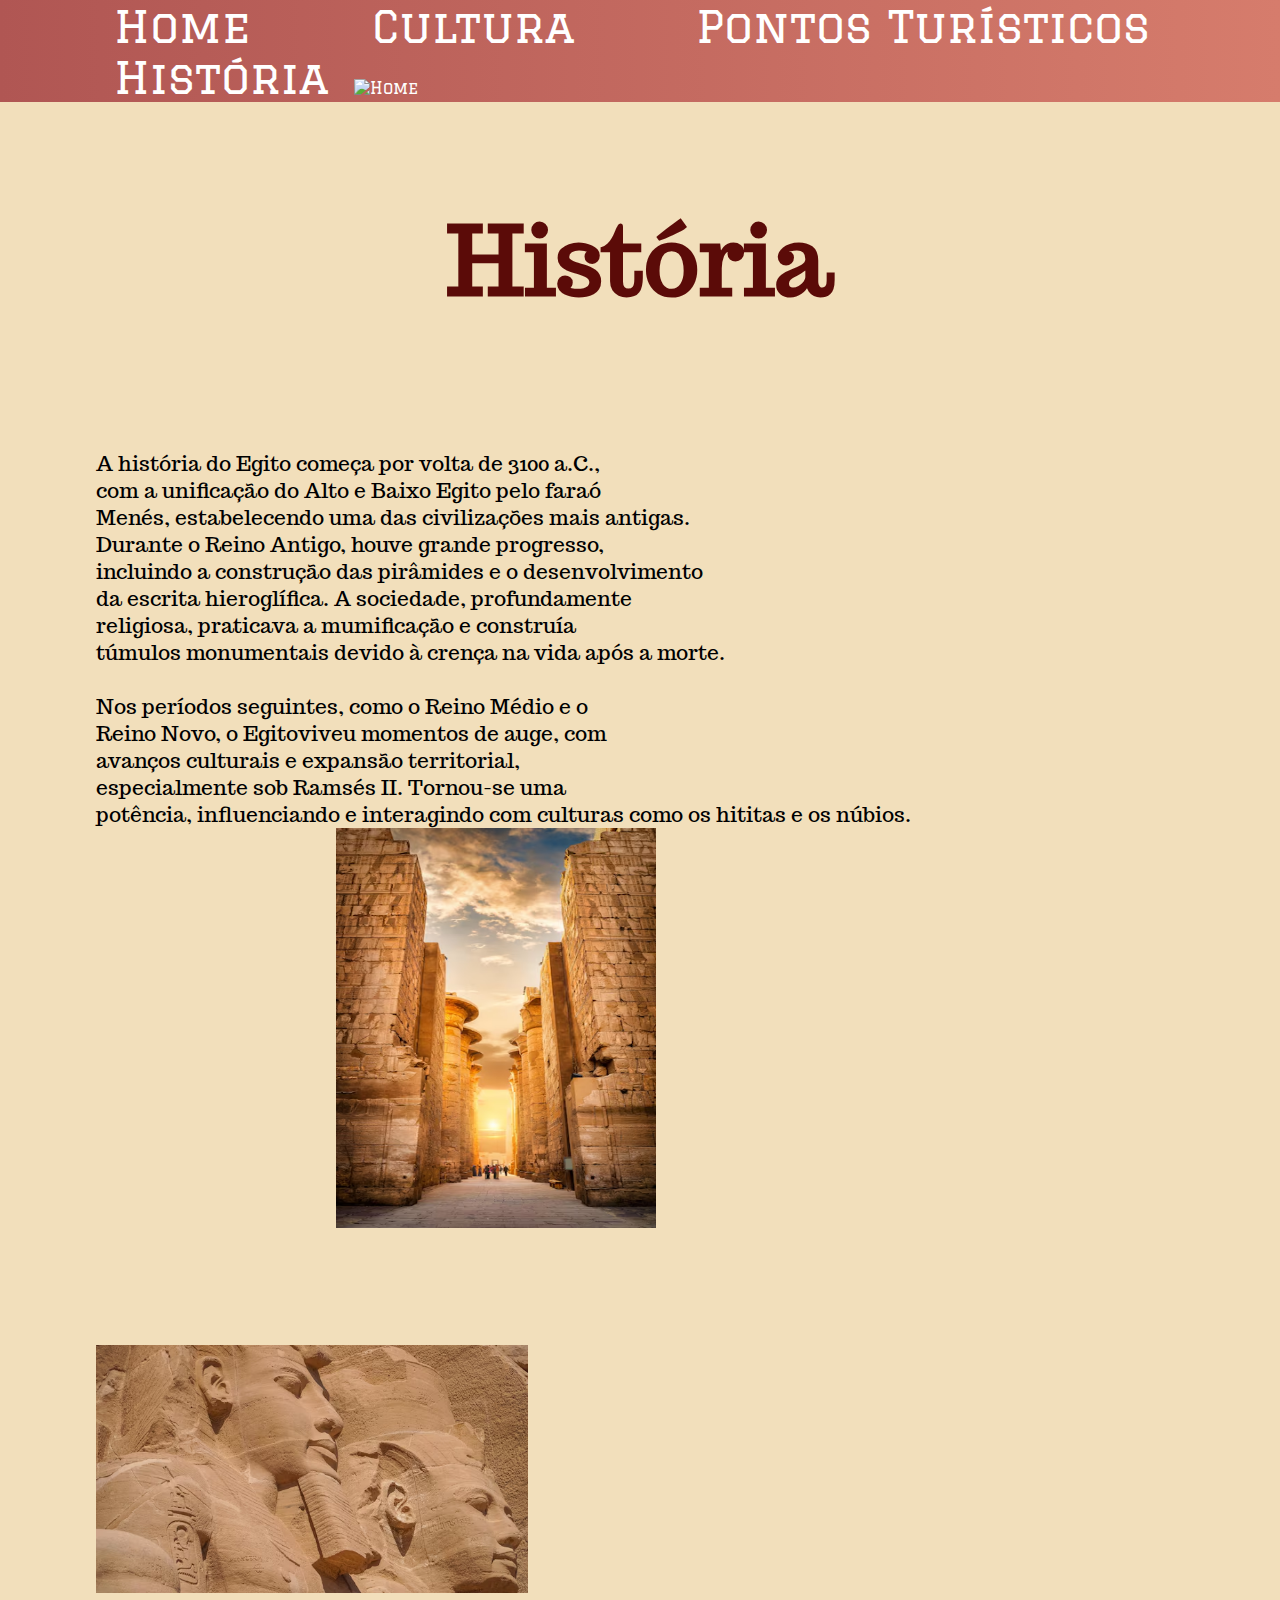
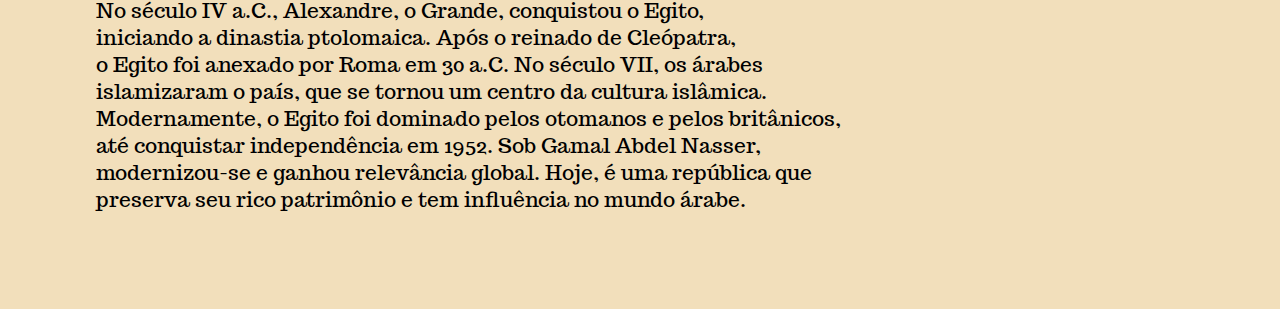
==== egito/historia.html @ 061e05ac "sexto commit - historia finalizada" ====
<!DOCTYPE html>
<html lang="pt-BR">
<head>
    <meta charset="UTF-8">
    <meta name="viewport" content="width=device-width, initial-scale=1.0">
    <title>História</title>
    <link rel="stylesheet" href="historia.css">

    <link rel="preconnect" href="https://fonts.googleapis.com">
    <link rel="preconnect" href="https://fonts.gstatic.com" crossorigin>
    <link href="https://fonts.googleapis.com/css2?family=Graduate&family=Merriweather:ital,wght@0,300;0,400;0,700;0,900;1,300;1,400;1,700;1,900&display=swap" rel="stylesheet">
    
    <link rel="preconnect" href="https://fonts.googleapis.com">
    <link rel="preconnect" href="https://fonts.gstatic.com" crossorigin>
    <link href="https://fonts.googleapis.com/css2?family=Anton&display=swap" rel="stylesheet">

    <link rel="preconnect" href="https://fonts.googleapis.com">
    <link rel="preconnect" href="https://fonts.gstatic.com" crossorigin>
    <link href="https://fonts.googleapis.com/css2?family=Trocchi&display=swap" rel="stylesheet">
</head>
<body>
    <div class="links">
        <nav>
            <ul>
                <div class="nav">
                    <li><a href="../index.html">Home</a></li>
                </div>
                <div class="nav">
                    <li><a href="../egito/cultura.html">Cultura</a></li>                
                </div>
                <div class="nav">
                    <li><a  href="../egito/pontos.html">Pontos Turísticos</a></li>
                </div>
                <div class="nav">
                    <li><a href="../egito/historia.html" >História</a></li>
                </div>
                <div class="img">
                    <li><a href="../index.html"><img src="/img-home/home.png" alt="Home"></a></li>
                </div>
            </ul>
        </nav>
    </div>

    <div class="main">
        
        <h1>História</h1>

        <div class="principal">
            <p>A história do Egito começa por volta de 3100 a.C.,<br>
                com a unificação do Alto e Baixo Egito pelo faraó <br>
                Menés, estabelecendo uma das civilizações mais antigas.<br>
                Durante o Reino Antigo, houve grande progresso, <br>
                incluindo a construção das pirâmides e o desenvolvimento<br>
                da escrita hieroglífica. A sociedade, profundamente<br>
                religiosa, praticava a mumificação e construía <br>
                túmulos monumentais devido à crença na vida após a morte.<br><br>
        
                Nos períodos seguintes, como o Reino Médio e o <br>
                Reino Novo, o Egitoviveu momentos de auge, com <br>
                avanços culturais e expansão territorial,<br>
                especialmente sob Ramsés II. Tornou-se uma <br>
                potência, influenciando e interagindo com culturas como os hititas e os núbios.</p>
            <img src="../img-egito/Templo.avif" alt="Templo">
        </div>
        
        <div class="sub-principal">
            <img src="../img-egito/Khnum e Esna.avif" alt="Estatuas de Khnum e Esna">
            <p>No século IV a.C., Alexandre, o Grande, conquistou o Egito,<br>
                iniciando a dinastia ptolomaica. Após o reinado de Cleópatra,<br>
                o Egito foi anexado por Roma em 30 a.C. No século VII, os árabes<br>
                islamizaram o país, que se tornou um centro da cultura islâmica.<br>
                Modernamente, o Egito foi dominado pelos otomanos e pelos britânicos,<br>
                até conquistar independência em 1952. Sob Gamal Abdel Nasser,<br>
                modernizou-se e ganhou relevância global. Hoje, é uma república que<br>
                preserva seu rico patrimônio e tem influência no mundo árabe.        
            </p>
        </div>
    </div>
</body>
</html>
---- egito/historia.css ----
@import "/global/cultandhist.css";

h1{
    font-size: 5.944rem;
    font-family: "Trocchi", serif;
    justify-content: center;
    display: flex;
    padding: 6rem;
    margin-bottom: 2rem;
    color: var(--wine);
}

.main{
    background: var(--dutch-white);
}

.principal{
    font-size: 1.300rem;
    margin-top: 2rem;
    margin-bottom: 2rem;
    margin-inline: 6rem;
}

.principal p{
    display: inline-block;
}

.principal img{
    margin-left: 15rem;
    display: inline-block;
    height: 25rem;
    width: 20rem;
}

.sub-princial{
    font-family: "Trocchi", serif;
    font-size: 1.2rem;
    margin-inline: 4rem;
    margin-bottom: 6rem;
    align-items: center;
    display: inline-block;
}

.sub-principal p{
    font-size: 1.300rem;
    display: inline-block;
    margin-inline: 6rem;
    margin-bottom: 6rem;
}

.sub-principal img{
    margin-left: 6rem;
    margin-right: 7.789rem;
    margin-top: 5rem;
    display: inline-block;
    height: 15.5rem;
    width: 27rem;
}
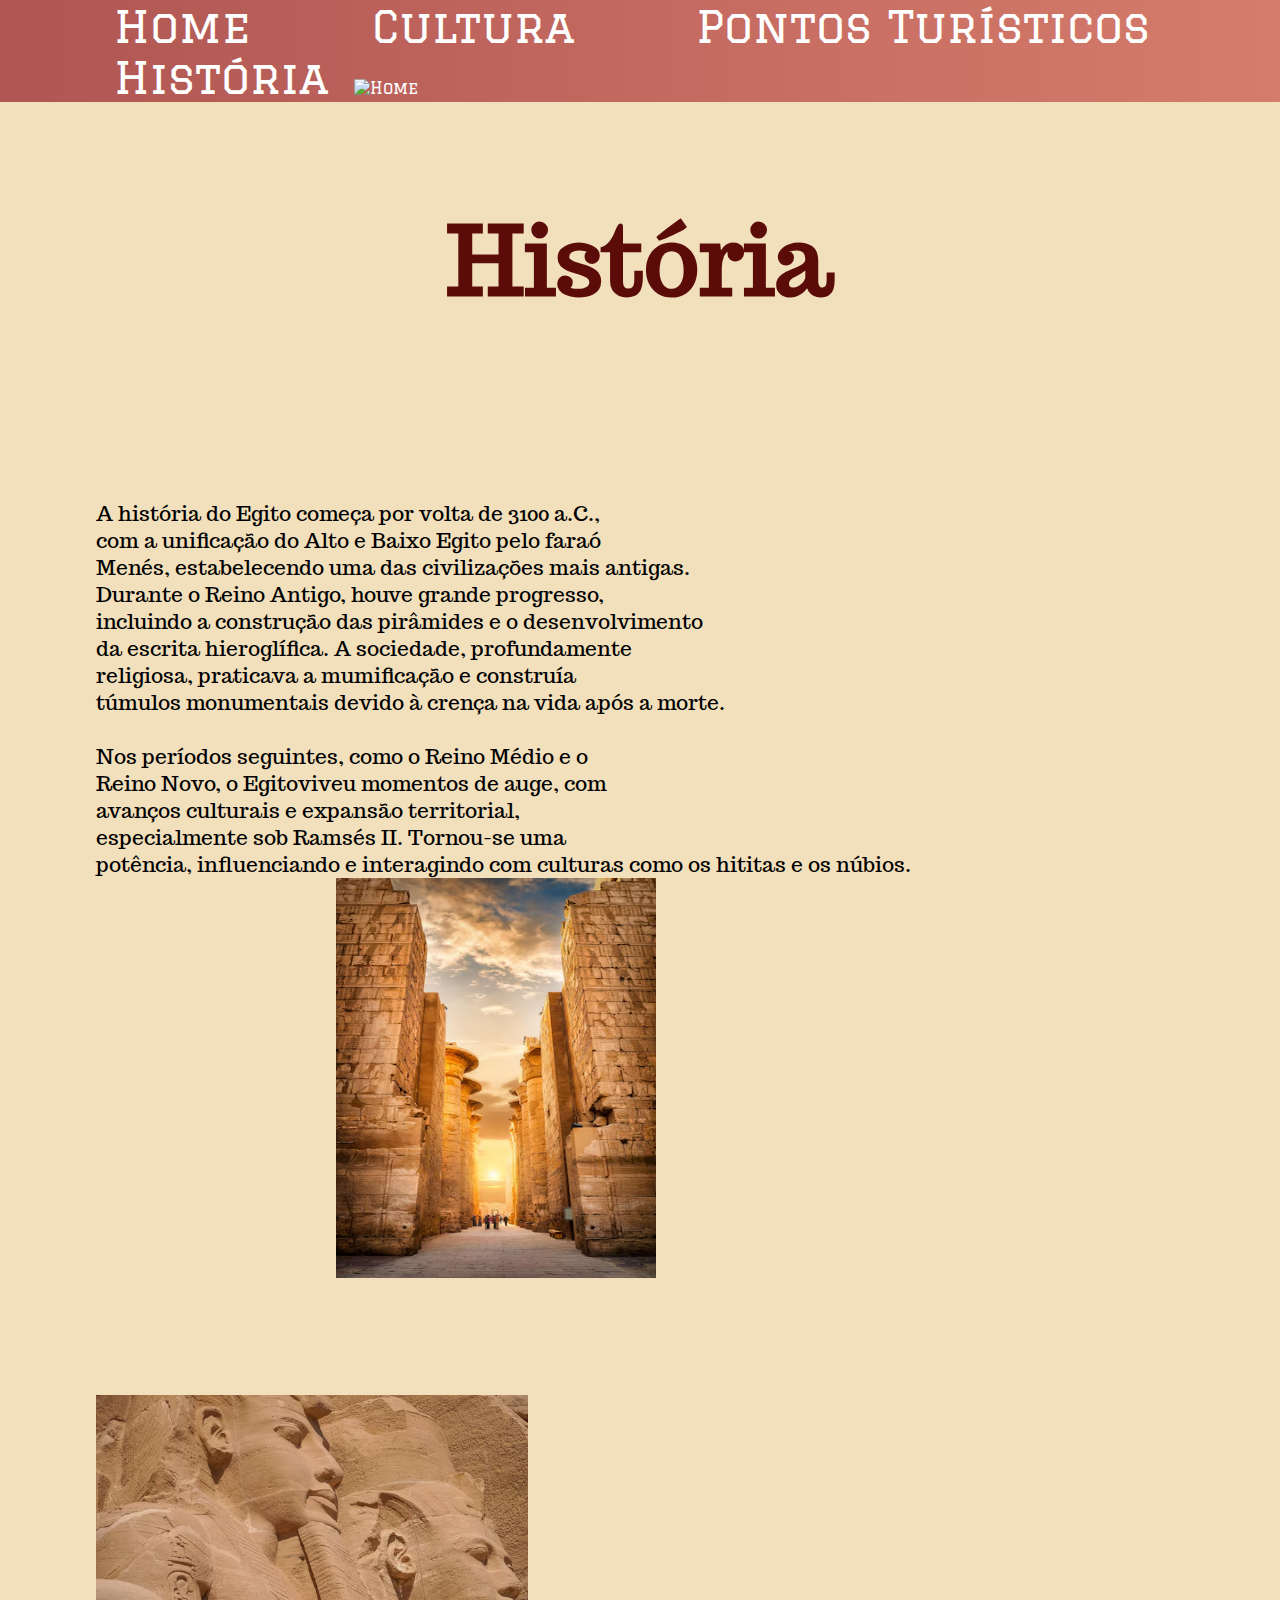
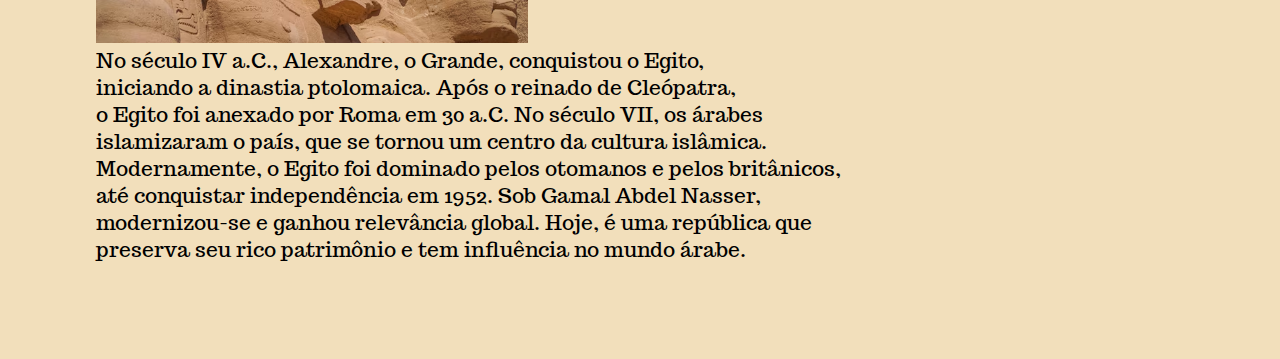
==== commit 8775ca41: "e lá vai commit" ====
--- a/egito/historia.html
+++ b/egito/historia.html
@@ -42,9 +42,10 @@
     </div>
 
     <div class="main">
-        
+        <div>
         <h1>História</h1>
-
+        <img src="" alt="">
+        </div>
         <div class="principal">
             <p>A história do Egito começa por volta de 3100 a.C.,<br>
                 com a unificação do Alto e Baixo Egito pelo faraó <br>
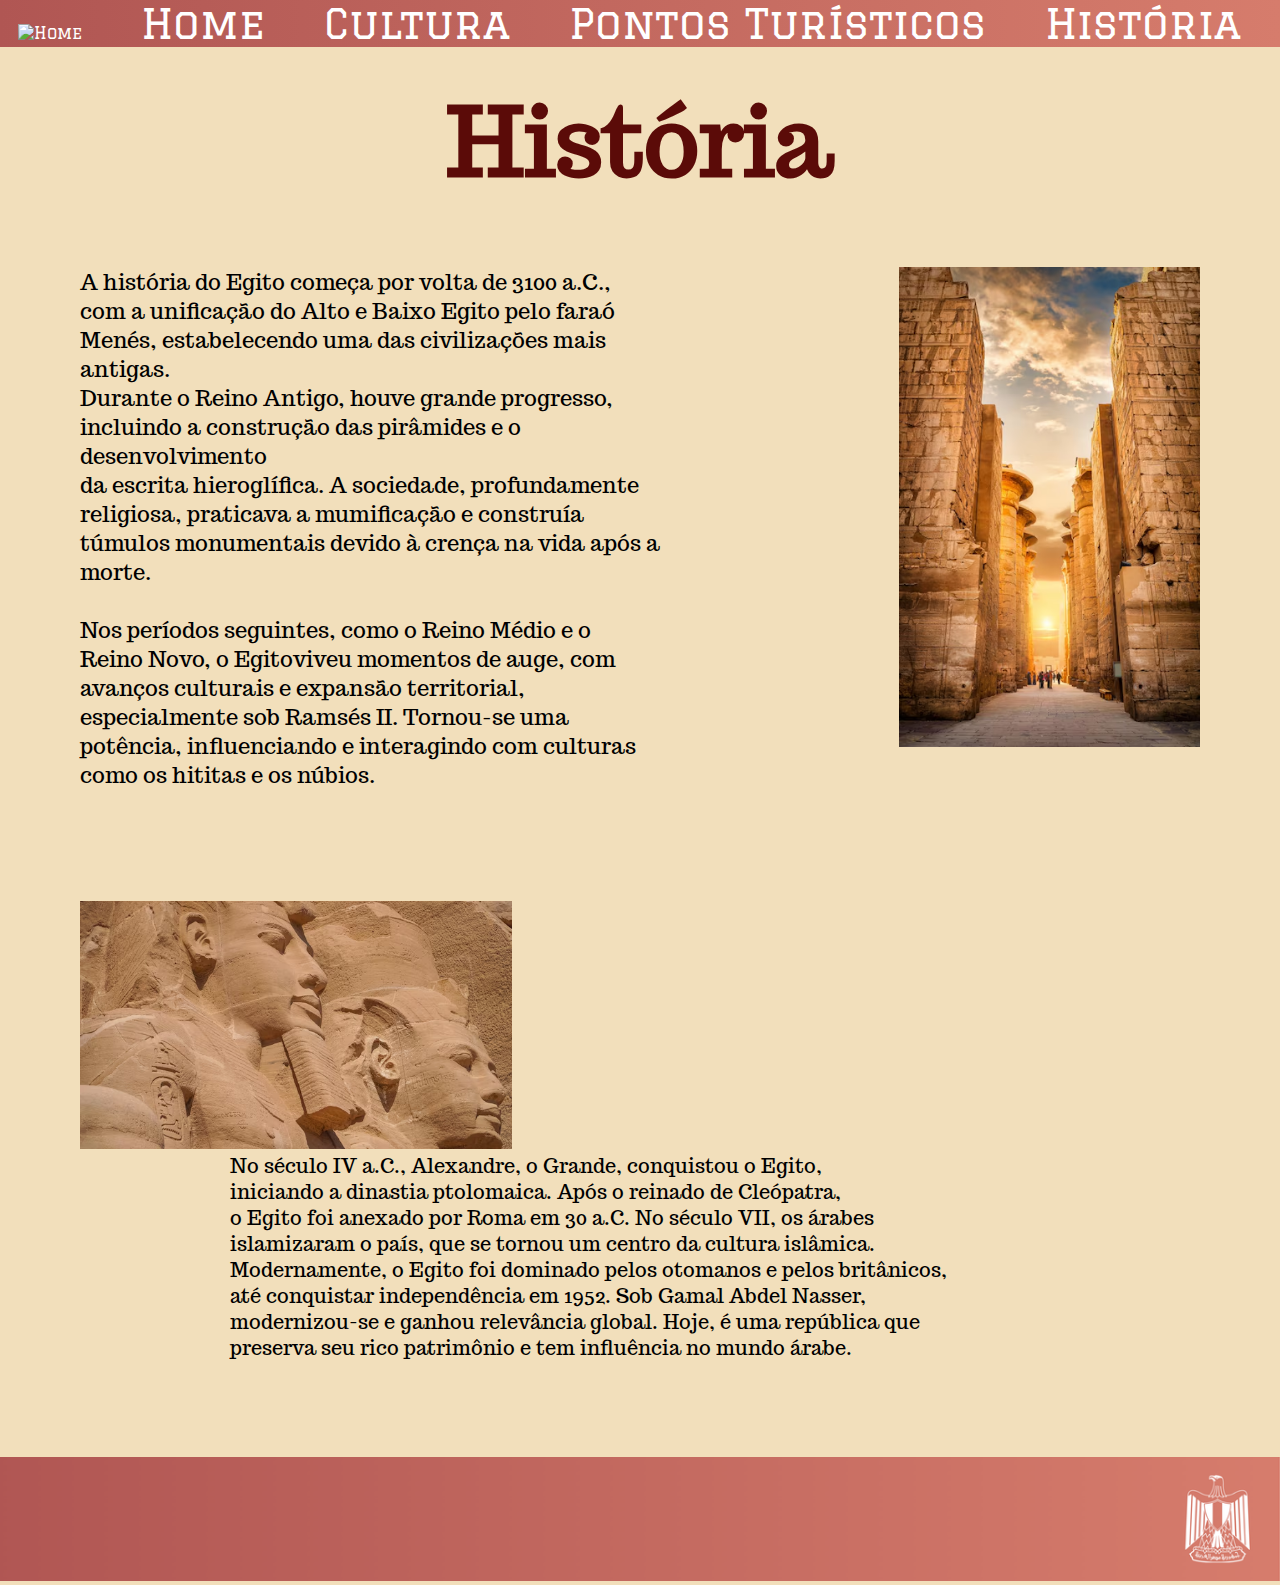
==== commit 8c616920: "eu n aguento mais" ====
--- a/egito/historia.html
+++ b/egito/historia.html
@@ -22,6 +22,9 @@
     <div class="links">
         <nav>
             <ul>
+                <div class="img">
+                    <li><a href="../index.html"><img src="/img-home/home.png" alt="Home"></a></li>
+                </div>
                 <div class="nav">
                     <li><a href="../index.html">Home</a></li>
                 </div>
@@ -34,18 +37,14 @@
                 <div class="nav">
                     <li><a href="../egito/historia.html" >História</a></li>
                 </div>
-                <div class="img">
-                    <li><a href="../index.html"><img src="/img-home/home.png" alt="Home"></a></li>
-                </div>
             </ul>
         </nav>
     </div>
 
     <div class="main">
-        <div>
+        
         <h1>História</h1>
-        <img src="" alt="">
-        </div>
+
         <div class="principal">
             <p>A história do Egito começa por volta de 3100 a.C.,<br>
                 com a unificação do Alto e Baixo Egito pelo faraó <br>
@@ -64,7 +63,7 @@
             <img src="../img-egito/Templo.avif" alt="Templo">
         </div>
         
-        <div class="sub-principal">
+        <div class="sub_principal">
             <img src="../img-egito/Khnum e Esna.avif" alt="Estatuas de Khnum e Esna">
             <p>No século IV a.C., Alexandre, o Grande, conquistou o Egito,<br>
                 iniciando a dinastia ptolomaica. Após o reinado de Cleópatra,<br>
@@ -76,6 +75,7 @@
                 preserva seu rico patrimônio e tem influência no mundo árabe.        
             </p>
         </div>
+    <img id="rodape" src="../img-egito/Rodape.png" alt="Rodape">
     </div>
 </body>
 </html>--- a/egito/historia.css
+++ b/egito/historia.css
@@ -5,8 +5,7 @@
     font-family: "Trocchi", serif;
     justify-content: center;
     display: flex;
-    padding: 6rem;
-    margin-bottom: 2rem;
+    padding: 2rem;
     color: var(--wine);
 }
 
@@ -15,10 +14,12 @@
 }
 
 .principal{
-    font-size: 1.300rem;
+    font-size: 1.4rem;
     margin-top: 2rem;
     margin-bottom: 2rem;
-    margin-inline: 6rem;
+    margin-inline: 5rem;
+    display: flex;
+    gap: 20%;
 }
 
 .principal p{
@@ -26,33 +27,29 @@
 }
 
 .principal img{
-    margin-left: 15rem;
     display: inline-block;
-    height: 25rem;
+    height: 30rem;
     width: 20rem;
 }
 
-.sub-princial{
+.sub_princial{
     font-family: "Trocchi", serif;
-    font-size: 1.2rem;
-    margin-inline: 4rem;
+    font-size: 1.25rem;
+    margin-inline: 5rem;
     margin-bottom: 6rem;
     align-items: center;
-    display: inline-block;
 }
 
-.sub-principal p{
-    font-size: 1.300rem;
+.sub_principal p{
     display: inline-block;
-    margin-inline: 6rem;
+    font-size: 1.25rem;
     margin-bottom: 6rem;
+    margin-left: 18%;
 }
 
-.sub-principal img{
-    margin-left: 6rem;
-    margin-right: 7.789rem;
+.sub_principal img{
+    margin-left: 5rem;
     margin-top: 5rem;
-    display: inline-block;
     height: 15.5rem;
     width: 27rem;
 }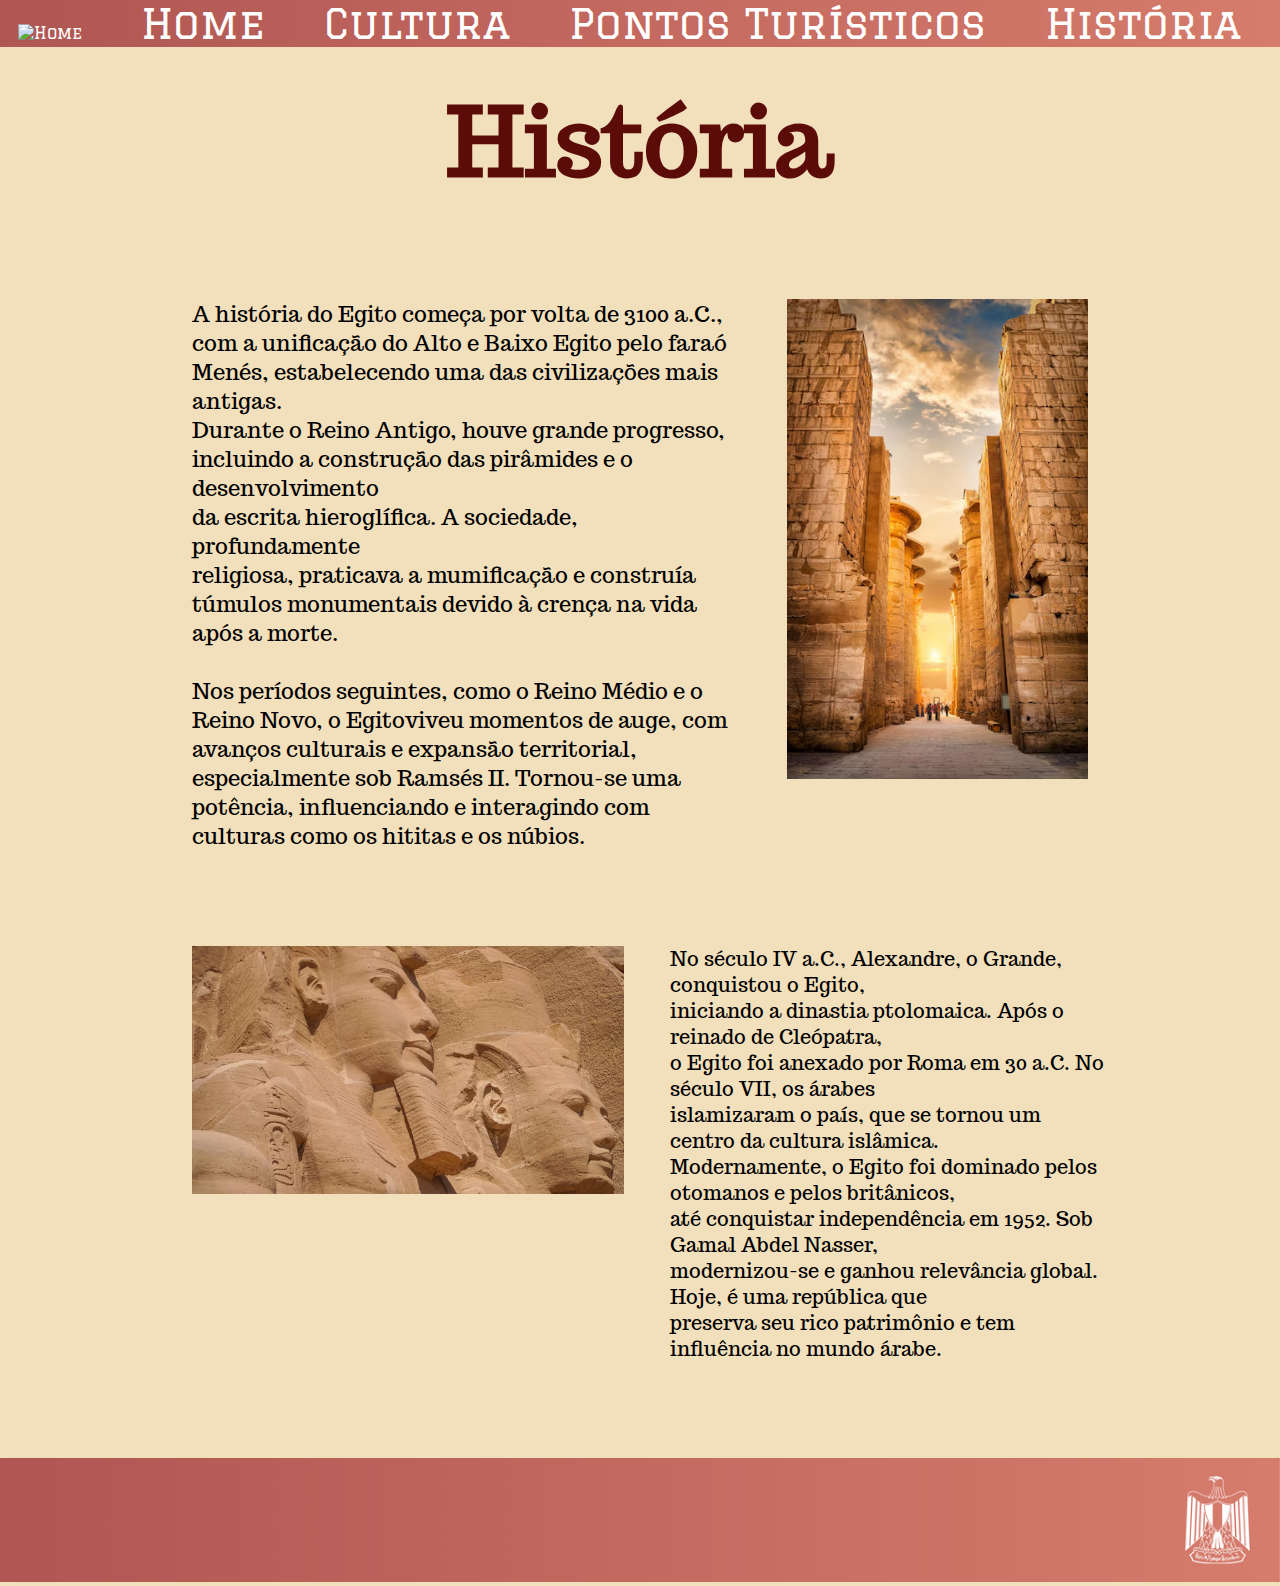
==== commit 30be5cc7: "finished(eu espero)" ====
--- a/egito/historia.html
+++ b/egito/historia.html
@@ -59,7 +59,8 @@
                 Reino Novo, o Egitoviveu momentos de auge, com <br>
                 avanços culturais e expansão territorial,<br>
                 especialmente sob Ramsés II. Tornou-se uma <br>
-                potência, influenciando e interagindo com culturas como os hititas e os núbios.</p>
+                potência, influenciando e interagindo com <br>
+                culturas como os hititas e os núbios.</p>
             <img src="../img-egito/Templo.avif" alt="Templo">
         </div>
         
--- a/egito/historia.css
+++ b/egito/historia.css
@@ -15,11 +15,10 @@
 
 .principal{
     font-size: 1.4rem;
-    margin-top: 2rem;
-    margin-bottom: 2rem;
-    margin-inline: 5rem;
     display: flex;
-    gap: 20%;
+    justify-content: space-evenly;
+    gap: 5%;
+    margin: 4rem 12rem 6rem 12rem;
 }
 
 .principal p{
@@ -32,24 +31,21 @@
     width: 20rem;
 }
 
-.sub_princial{
+.sub_principal{
     font-family: "Trocchi", serif;
     font-size: 1.25rem;
-    margin-inline: 5rem;
-    margin-bottom: 6rem;
-    align-items: center;
+    display: flex;
+    justify-content: space-evenly;
+    gap: 5%;
+    margin: 4rem 11rem 6rem 12rem;
 }
 
 .sub_principal p{
     display: inline-block;
     font-size: 1.25rem;
-    margin-bottom: 6rem;
-    margin-left: 18%;
 }
 
 .sub_principal img{
-    margin-left: 5rem;
-    margin-top: 5rem;
     height: 15.5rem;
     width: 27rem;
 }